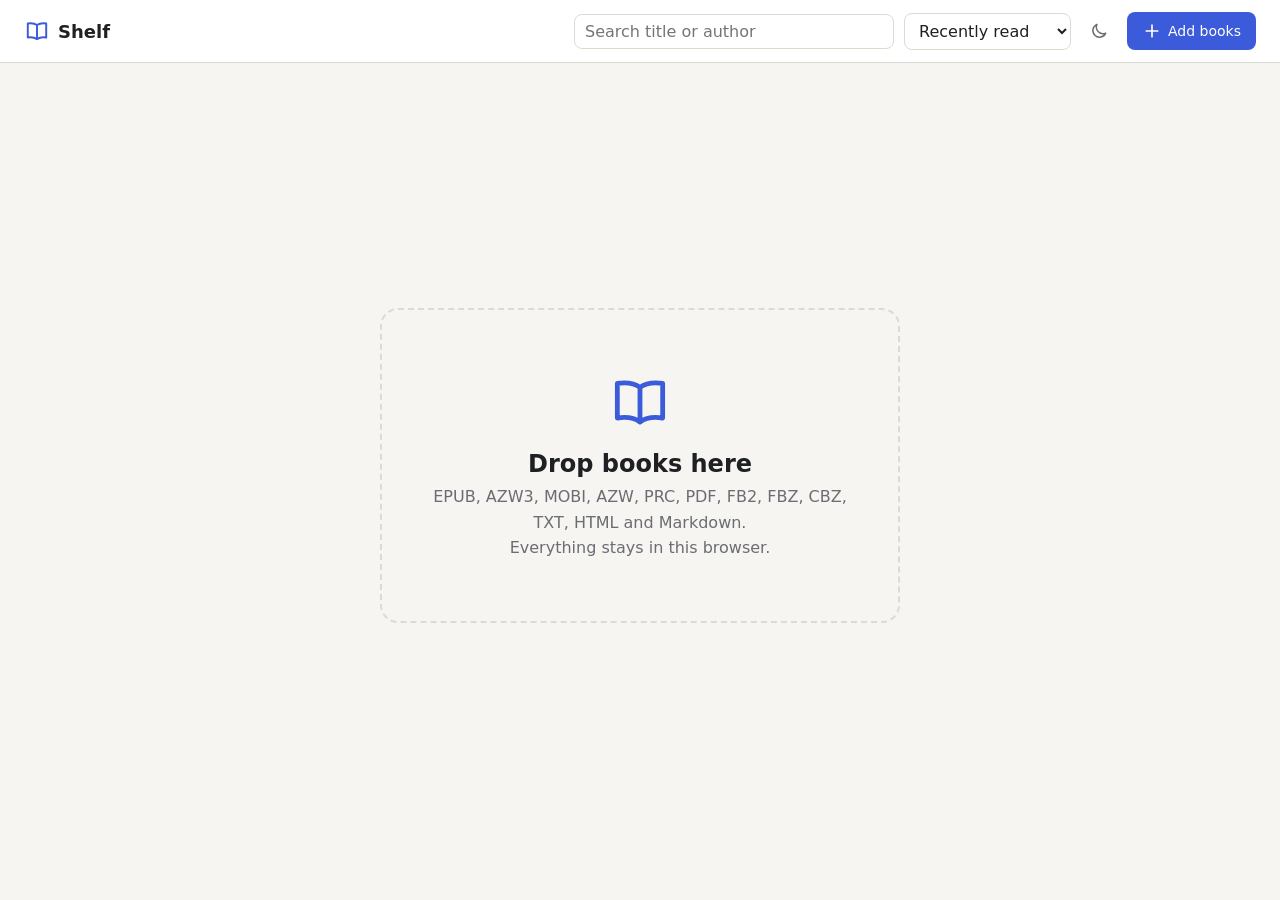
==== reader.html @ 17036d79 "Shelf: book reader extension and installable web app Reads EPUB, AZW3, MOBI, PDF, FB2, FBZ, CBZ, TXT" ====
<!DOCTYPE html>
<html lang="en">
<head>
<meta charset="utf-8">
<meta name="viewport" content="width=device-width, initial-scale=1">
<!-- Only the app's own scripts may run. Book pages inherit this policy, so scripts inside books never run. -->
<meta http-equiv="Content-Security-Policy" content="script-src 'self' 'wasm-unsafe-eval'; object-src 'none'; base-uri 'self'">
<title>Shelf</title>
<link rel="icon" href="icons/icon32.png">
<link rel="manifest" href="app.webmanifest">
<meta name="theme-color" content="#3b5bdb">
<link rel="stylesheet" href="src/style.css">
</head>
<body>
<svg width="0" height="0" style="position:absolute">
  <symbol id="i-back" viewBox="0 0 24 24"><path d="M15 18l-6-6 6-6" fill="none" stroke="currentColor" stroke-width="2" stroke-linecap="round" stroke-linejoin="round"/></symbol>
  <symbol id="i-next" viewBox="0 0 24 24"><path d="M9 18l6-6-6-6" fill="none" stroke="currentColor" stroke-width="2" stroke-linecap="round" stroke-linejoin="round"/></symbol>
  <symbol id="i-toc" viewBox="0 0 24 24"><path d="M4 6h16M4 12h16M4 18h10" fill="none" stroke="currentColor" stroke-width="2" stroke-linecap="round"/></symbol>
  <symbol id="i-font" viewBox="0 0 24 24"><path d="M3 19l5-14 5 14M5 14h6M15 19l3.5-9 3.5 9M16.2 16h4.6" fill="none" stroke="currentColor" stroke-width="1.8" stroke-linecap="round" stroke-linejoin="round"/></symbol>
  <symbol id="i-full" viewBox="0 0 24 24"><path d="M4 9V4h5M20 9V4h-5M4 15v5h5M20 15v5h-5" fill="none" stroke="currentColor" stroke-width="2" stroke-linecap="round" stroke-linejoin="round"/></symbol>
  <symbol id="i-plus" viewBox="0 0 24 24"><path d="M12 5v14M5 12h14" fill="none" stroke="currentColor" stroke-width="2" stroke-linecap="round"/></symbol>
  <symbol id="i-trash" viewBox="0 0 24 24"><path d="M4 7h16M10 11v6M14 11v6M6 7l1 13h10l1-13M9 7V4h6v3" fill="none" stroke="currentColor" stroke-width="1.8" stroke-linecap="round" stroke-linejoin="round"/></symbol>
  <symbol id="i-moon" viewBox="0 0 24 24"><path d="M20 14.5A8 8 0 0 1 9.5 4 8 8 0 1 0 20 14.5z" fill="none" stroke="currentColor" stroke-width="1.8" stroke-linejoin="round"/></symbol>
  <symbol id="i-book" viewBox="0 0 24 24"><path d="M12 6.5C10 5 7 4.5 3.5 5v13c3.5-.5 6.5 0 8.5 1.5 2-1.5 5-2 8.5-1.5V5C17 4.5 14 5 12 6.5zM12 6.5v13" fill="none" stroke="currentColor" stroke-width="1.8" stroke-linejoin="round"/></symbol>
  <symbol id="i-close" viewBox="0 0 24 24"><path d="M6 6l12 12M18 6L6 18" fill="none" stroke="currentColor" stroke-width="2" stroke-linecap="round"/></symbol>
</svg>

<!-- Library -->
<div id="library-view" class="view">
  <header class="lib-header">
    <div class="brand"><svg><use href="#i-book"/></svg><span>Shelf</span></div>
    <input id="search" type="search" placeholder="Search title or author" autocomplete="off">
    <select id="sort" title="Sort">
      <option value="opened">Recently read</option>
      <option value="added">Recently added</option>
      <option value="title">Title</option>
      <option value="author">Author</option>
    </select>
    <button id="lib-theme" class="icon-btn" title="Toggle dark mode"><svg><use href="#i-moon"/></svg></button>
    <label class="btn primary" title="Add books">
      <svg><use href="#i-plus"/></svg><span>Add books</span>
      <input id="file-input" type="file" multiple hidden
        accept=".epub,.kepub,.mobi,.azw,.azw3,.kf8,.prc,.pdb,.pdf,.fb2,.fbz,.zip,.cbz,.txt,.text,.html,.htm,.xhtml,.md,.markdown">
    </label>
  </header>
  <main class="library">
    <div id="empty-state" class="empty-state" hidden>
      <div class="drop-target">
        <svg><use href="#i-book"/></svg>
        <h2>Drop books here</h2>
        <p>EPUB, AZW3, MOBI, AZW, PRC, PDF, FB2, FBZ, CBZ, TXT, HTML and Markdown.<br>
          Everything stays in this browser.</p>
      </div>
    </div>
    <div id="grid" class="grid"></div>
  </main>
</div>

<!-- Reader -->
<div id="reader-view" class="view" hidden>
  <header class="rbar top">
    <button id="btn-library" class="icon-btn" title="Library (Esc)"><svg><use href="#i-back"/></svg></button>
    <button id="btn-toc" class="icon-btn" title="Contents (T)"><svg><use href="#i-toc"/></svg></button>
    <div class="rtitle"><span id="book-title"></span><span id="chapter-title"></span></div>
    <button id="btn-settings" class="icon-btn" title="Appearance (A)"><svg><use href="#i-font"/></svg></button>
    <button id="btn-full" class="icon-btn" title="Full screen (F)"><svg><use href="#i-full"/></svg></button>
  </header>
  <div id="stage" class="stage">
    <div id="loading" class="loading" hidden><div class="spinner"></div><span id="loading-text"></span></div>
  </div>
  <footer class="rbar bottom">
    <button id="btn-prev" class="icon-btn" title="Previous page"><svg><use href="#i-back"/></svg></button>
    <input id="progress" type="range" min="0" max="1000" value="0">
    <span id="page-label" class="page-label"></span>
    <button id="btn-next" class="icon-btn" title="Next page"><svg><use href="#i-next"/></svg></button>
  </footer>

  <aside id="toc-panel" class="drawer left" hidden>
    <div class="drawer-head"><h3>Contents</h3><button class="icon-btn" data-close><svg><use href="#i-close"/></svg></button></div>
    <nav id="toc"></nav>
  </aside>

  <aside id="settings-panel" class="drawer right" hidden>
    <div class="drawer-head"><h3>Appearance</h3><button class="icon-btn" data-close><svg><use href="#i-close"/></svg></button></div>
    <div class="settings">
      <div class="field">
        <label>Theme</label>
        <div class="seg" data-setting="theme">
          <button data-value="light" class="sw sw-light">Light</button>
          <button data-value="sepia" class="sw sw-sepia">Sepia</button>
          <button data-value="dark" class="sw sw-dark">Dark</button>
          <button data-value="black" class="sw sw-black">Black</button>
        </div>
      </div>
      <div class="field">
        <label for="s-font">Font</label>
        <select id="s-font" data-setting="fontFamily">
          <option value="original">Book's original</option>
          <option value="serif">Serif</option>
          <option value="sans">Sans-serif</option>
          <option value="mono">Monospace</option>
          <option value="custom">Other font…</option>
        </select>
        <div class="row" id="custom-font-row" hidden>
          <input id="s-custom-font" list="font-list" placeholder="Font name, e.g. Garamond" data-setting="customFont">
          <button id="btn-local-fonts" class="btn small" title="List fonts installed on this computer">Installed</button>
        </div>
        <datalist id="font-list">
          <option>Georgia</option><option>Palatino Linotype</option><option>Book Antiqua</option>
          <option>Garamond</option><option>Cambria</option><option>Constantia</option>
          <option>Times New Roman</option><option>Charter</option><option>Iowan Old Style</option>
          <option>Segoe UI</option><option>Arial</option><option>Verdana</option><option>Calibri</option>
          <option>Helvetica</option><option>Open Sans</option><option>Atkinson Hyperlegible</option>
          <option>OpenDyslexic</option><option>Consolas</option>
        </datalist>
      </div>
      <div class="field">
        <label for="s-size">Text size</label>
        <div class="size-picker">
          <button id="btn-size-down" class="btn small" title="Decrease text size">−</button>
          <select id="s-size" data-setting="textSize" title="Text size (points)">
            <option value="original">Original</option>
            <option>8</option><option>9</option><option>10</option><option>11</option><option>12</option>
            <option>14</option><option>18</option><option>24</option><option>30</option><option>36</option>
            <option>48</option><option>60</option><option>72</option><option>96</option>
          </select>
          <button id="btn-size-up" class="btn small" title="Increase text size">+</button>
        </div>
      </div>
      <div class="field">
        <label for="s-zoom">Zoom <output data-for="zoom"></output></label>
        <input id="s-zoom" type="range" min="50" max="250" step="5" data-setting="zoom">
      </div>
      <div class="field">
        <label for="s-lh">Line spacing <output data-for="lineHeight"></output></label>
        <input id="s-lh" type="range" min="0" max="2.4" step="0.1" data-setting="lineHeight">
      </div>
      <div class="field">
        <label>Alignment</label>
        <div class="seg" data-setting="align">
          <button data-value="original">Original</button>
          <button data-value="justify">Justify</button>
          <button data-value="left">Left</button>
        </div>
      </div>
      <div class="field two">
        <div>
          <label for="s-mh">Side margins <output data-for="marginSide"></output></label>
          <input id="s-mh" type="range" min="0" max="40" step="1" data-setting="marginSide">
        </div>
        <div>
          <label for="s-mv">Top/bottom <output data-for="marginV"></output></label>
          <input id="s-mv" type="range" min="0" max="120" step="4" data-setting="marginV">
        </div>
      </div>
      <div class="field">
        <label>Pages per screen</label>
        <div class="seg" data-setting="spread">
          <button data-value="auto">Auto</button>
          <button data-value="single">One</button>
          <button data-value="double">Two</button>
        </div>
      </div>
      <div class="field" data-only="pdf">
        <label>PDF layout</label>
        <div class="seg" data-setting="pdfMode">
          <button data-value="smart" title="Reflow plain text, keep original pages for figures, tables, maths and footnotes">Smart</button>
          <button data-value="original">Original pages</button>
          <button data-value="reflow">Reflow all</button>
        </div>
      </div>
      <div class="field">
        <label>Original pages in dark themes</label>
        <div class="seg" data-setting="invertFixed">
          <button data-value="auto" title="Invert text-only pages, leave photos alone">Auto</button>
          <button data-value="always">Invert</button>
          <button data-value="never">Keep</button>
        </div>
      </div>
      <div class="field checks">
        <label><input type="checkbox" data-setting="hyphenate"> Hyphenation</label>
        <label><input type="checkbox" data-setting="animate"> Page turn animation</label>
      </div>
      <button id="btn-reset" class="btn small ghost">Reset to defaults</button>
    </div>
  </aside>

  <div id="note-popup" class="note-popup" hidden>
    <div class="note-body"></div>
  </div>
</div>

<div id="drop-overlay" class="drop-overlay" hidden><div>Drop to add to your library</div></div>
<div id="toasts" class="toasts"></div>

<script type="module" src="src/app.js"></script>
</body>
</html>
---- src/style.css ----
:root {
    --bg: #f6f5f2;
    --surface: #ffffff;
    --surface-2: #efede8;
    --text: #1f2023;
    --muted: #6b6d73;
    --border: #dddad3;
    --accent: #3b5bdb;
    --accent-text: #ffffff;
    --page: #ffffff;
    --page-text: #1d1d1f;
    --shadow: 0 1px 2px rgb(0 0 0 / .06), 0 4px 16px rgb(0 0 0 / .06);
    --radius: 10px;
    color-scheme: light;
    font-family: system-ui, -apple-system, "Segoe UI", Roboto, sans-serif;
}
:root[data-theme="sepia"] {
    --bg: #ebe2cc;
    --surface: #f6efdc;
    --surface-2: #e6dcc2;
    --text: #4a3b2a;
    --muted: #84705a;
    --border: #d5c7a6;
    --accent: #9a5b22;
    --page: #f4ecd8;
    --page-text: #5b4636;
}
:root[data-theme="dark"] {
    --bg: #1b1c1f;
    --surface: #24262a;
    --surface-2: #2d3035;
    --text: #e4e4e6;
    --muted: #9a9ca3;
    --border: #383b41;
    --accent: #7c9cff;
    --accent-text: #10131a;
    --page: #212226;
    --page-text: #d6d6d9;
    --shadow: 0 1px 2px rgb(0 0 0 / .3), 0 4px 16px rgb(0 0 0 / .3);
    color-scheme: dark;
}
:root[data-theme="black"] {
    --bg: #000;
    --surface: #111214;
    --surface-2: #1b1c1f;
    --text: #d9d9dc;
    --muted: #8b8d93;
    --border: #2a2c30;
    --accent: #7c9cff;
    --accent-text: #000;
    --page: #000;
    --page-text: #c9c9cc;
    --shadow: none;
    color-scheme: dark;
}

* { box-sizing: border-box; }
html, body { margin: 0; height: 100%; }
body { background: var(--bg); color: var(--text); overflow: hidden; }
[hidden] { display: none !important; }
button, input, select { font: inherit; color: inherit; }
svg { width: 20px; height: 20px; flex: none; }

.btn {
    display: inline-flex; align-items: center; gap: 6px;
    padding: 8px 14px; border-radius: 8px; border: 1px solid var(--border);
    background: var(--surface); cursor: pointer; font-size: 14px; white-space: nowrap;
}
.btn:hover { background: var(--surface-2); }
.btn.primary { background: var(--accent); color: var(--accent-text); border-color: transparent; }
.btn.primary:hover { filter: brightness(1.08); }
.btn.small { padding: 5px 10px; font-size: 13px; }
.btn.ghost { background: transparent; }
.icon-btn {
    display: inline-grid; place-items: center; width: 36px; height: 36px; flex: none;
    border: 0; border-radius: 8px; background: transparent; cursor: pointer; color: var(--muted);
}
.icon-btn:hover { background: var(--surface-2); color: var(--text); }
.icon-btn.active { color: var(--accent); }
input[type="search"], select, .settings input:not([type]), .settings input[type="text"] {
    padding: 7px 10px; border-radius: 8px; border: 1px solid var(--border); background: var(--surface);
}
.view { position: fixed; inset: 0; display: flex; flex-direction: column; }

/* ---------- Library ---------- */
.lib-header {
    display: flex; align-items: center; gap: 10px; padding: 12px 24px;
    border-bottom: 1px solid var(--border); background: var(--surface);
}
.brand { display: flex; align-items: center; gap: 8px; font-weight: 650; font-size: 18px; margin-right: auto; }
.brand svg { color: var(--accent); width: 26px; height: 26px; }
#search { width: min(320px, 40vw); }
.library { flex: 1; overflow: auto; padding: 28px 24px 60px; }
.grid {
    display: grid; gap: 28px 22px;
    grid-template-columns: repeat(auto-fill, minmax(150px, 1fr));
    max-width: 1400px; margin: 0 auto;
}
.card { position: relative; cursor: pointer; outline: none; }
.card .cover {
    position: relative; aspect-ratio: 2 / 3; border-radius: 6px; overflow: hidden;
    background: var(--surface-2); box-shadow: var(--shadow); transition: transform .15s ease, box-shadow .15s;
}
.card:hover .cover, .card:focus-visible .cover { transform: translateY(-3px); box-shadow: 0 8px 28px rgb(0 0 0 / .18); }
.card:focus-visible .cover { outline: 2px solid var(--accent); outline-offset: 3px; }
.card .cover img { width: 100%; height: 100%; object-fit: cover; display: block; }
.card .placeholder {
    position: absolute; inset: 0; display: flex; flex-direction: column; justify-content: space-between;
    padding: 34px 14px 16px; color: #fff; font-family: Georgia, serif;
}
.card .placeholder .pt { font-size: 17px; line-height: 1.2; font-weight: 600; overflow: hidden; display: -webkit-box; -webkit-line-clamp: 6; -webkit-box-orient: vertical; }
.card .placeholder .pa { font-size: 13px; opacity: .85; }
.card .badge {
    position: absolute; top: 8px; left: 8px; font-size: 10px; font-weight: 700; letter-spacing: .04em;
    background: rgb(0 0 0 / .55); color: #fff; padding: 2px 6px; border-radius: 4px; text-transform: uppercase;
}
.card .del {
    position: absolute; top: 6px; right: 6px; width: 30px; height: 30px; border-radius: 50%;
    background: rgb(0 0 0 / .55); color: #fff; border: 0; display: grid; place-items: center;
    opacity: 0; cursor: pointer; transition: opacity .15s;
}
.card .del svg { width: 16px; height: 16px; }
.card:hover .del, .card:focus-within .del { opacity: 1; }
.card .del:hover { background: #c92a2a; }
.card .meta { padding: 10px 2px 0; }
.card .title { font-size: 14px; font-weight: 600; line-height: 1.3; overflow: hidden; display: -webkit-box; -webkit-line-clamp: 2; -webkit-box-orient: vertical; }
.card .author { font-size: 13px; color: var(--muted); margin-top: 2px; white-space: nowrap; overflow: hidden; text-overflow: ellipsis; }
.card .bar { height: 3px; border-radius: 2px; background: var(--border); margin-top: 8px; overflow: hidden; }
.card .bar i { display: block; height: 100%; background: var(--accent); }
.card.importing { pointer-events: none; }
.card.importing .cover::after {
    content: attr(data-progress); position: absolute; inset: 0; display: grid; place-items: center;
    background: rgb(0 0 0 / .55); color: #fff; font-size: 13px; text-align: center; padding: 10px;
}

.empty-state { display: grid; place-items: center; height: 100%; }
.drop-target {
    text-align: center; padding: 60px 40px; border: 2px dashed var(--border); border-radius: 18px;
    color: var(--muted); max-width: 520px;
}
.drop-target svg { width: 64px; height: 64px; color: var(--accent); }
.drop-target h2 { color: var(--text); margin: 12px 0 6px; font-weight: 600; }
.drop-target p { margin: 0; line-height: 1.6; }

.drop-overlay {
    position: fixed; inset: 0; z-index: 100; display: grid; place-items: center;
    background: color-mix(in srgb, var(--accent) 18%, transparent); backdrop-filter: blur(2px);
    pointer-events: none;
}
.drop-overlay div {
    padding: 28px 40px; border-radius: 16px; background: var(--surface); box-shadow: var(--shadow);
    font-size: 20px; font-weight: 600; border: 2px dashed var(--accent);
}

.toasts { position: fixed; bottom: 70px; left: 50%; transform: translateX(-50%); z-index: 200; display: flex; flex-direction: column; gap: 8px; align-items: center; }
.toast {
    background: var(--text); color: var(--bg); padding: 10px 16px; border-radius: 8px; font-size: 14px;
    box-shadow: var(--shadow); max-width: 80vw; animation: toast-in .2s ease;
}
.toast.error { background: #c92a2a; color: #fff; }
@keyframes toast-in { from { opacity: 0; transform: translateY(8px); } }

/* ---------- Reader ---------- */
#reader-view { background: var(--page); color: var(--page-text); }
.rbar {
    display: flex; align-items: center; gap: 4px; padding: 0 10px; height: 46px; flex: none;
    color: var(--muted); transition: opacity .2s;
}
.rbar .icon-btn { color: var(--muted); }
.rbar .icon-btn:hover { background: color-mix(in srgb, var(--page-text) 8%, transparent); color: var(--page-text); }
.rtitle {
    flex: 1; min-width: 0; text-align: center; font-size: 13px; white-space: nowrap; overflow: hidden; text-overflow: ellipsis;
}
#book-title { font-weight: 600; color: var(--page-text); }
#chapter-title:not(:empty)::before { content: " · "; }
.rbar.bottom { gap: 10px; }
#progress { flex: 1; accent-color: var(--accent); min-width: 60px; }
.page-label { font-size: 12.5px; min-width: 150px; text-align: right; font-variant-numeric: tabular-nums; white-space: nowrap; }
#reader-view.immersive .rbar { opacity: 0; pointer-events: none; }
#reader-view.immersive .rbar:hover { opacity: 1; pointer-events: auto; }

.stage { position: relative; flex: 1; overflow: hidden; user-select: text; }
.stage .page-layer { position: absolute; inset: 0; overflow: hidden; }
.stage iframe { position: absolute; top: 0; left: 0; border: 0; transform-origin: 0 0; background: transparent; }
.stage iframe.animate { transition: transform .28s cubic-bezier(.3, .7, .3, 1); }
.stage .fixed-wrap { position: absolute; inset: 0; display: flex; align-items: center; justify-content: center; gap: 0; }
.stage .fixed-page { position: relative; flex: none; box-shadow: 0 0 0 1px color-mix(in srgb, var(--page-text) 10%, transparent); background: #fff; overflow: hidden; }
.stage .fixed-page canvas { display: block; }
.stage .fixed-page iframe { position: absolute; transform-origin: 0 0; background: #fff; }
.stage .fixed-page.inverted { filter: invert(.92) hue-rotate(180deg); }
.stage .fade-in { animation: fade .18s ease; }
@keyframes fade { from { opacity: 0; } }
.loading {
    position: absolute; inset: 0; z-index: 5; display: flex; flex-direction: column; gap: 14px;
    align-items: center; justify-content: center; color: var(--muted); font-size: 14px; background: var(--page);
}
.spinner { width: 34px; height: 34px; border-radius: 50%; border: 3px solid var(--border); border-top-color: var(--accent); animation: spin .8s linear infinite; }
@keyframes spin { to { transform: rotate(360deg); } }

.drawer {
    position: fixed; top: 0; bottom: 0; z-index: 50; width: min(360px, 90vw); background: var(--surface);
    color: var(--text); box-shadow: 0 0 40px rgb(0 0 0 / .25); display: flex; flex-direction: column;
    animation: slide-l .2s ease;
}
.drawer.left { left: 0; }
.drawer.right { right: 0; animation-name: slide-r; }
@keyframes slide-l { from { transform: translateX(-30px); opacity: 0; } }
@keyframes slide-r { from { transform: translateX(30px); opacity: 0; } }
.drawer-head { display: flex; align-items: center; justify-content: space-between; padding: 10px 10px 10px 18px; border-bottom: 1px solid var(--border); }
.drawer-head h3 { margin: 0; font-size: 15px; }
#toc { overflow: auto; padding: 8px 0 30px; font-size: 14px; }
#toc ul { list-style: none; margin: 0; padding: 0; }
#toc ul ul { padding-left: 14px; }
#toc a { display: block; padding: 7px 18px; color: inherit; text-decoration: none; border-left: 3px solid transparent; line-height: 1.35; }
#toc a:hover { background: var(--surface-2); }
#toc a.current { border-left-color: var(--accent); color: var(--accent); font-weight: 600; background: var(--surface-2); }
.settings { overflow: auto; padding: 14px 18px 30px; display: flex; flex-direction: column; gap: 18px; }
.field { display: flex; flex-direction: column; gap: 8px; }
.field > label, .field.two label { font-size: 13px; font-weight: 600; color: var(--muted); display: flex; justify-content: space-between; }
.field output { font-weight: 500; font-variant-numeric: tabular-nums; }
.field.two { flex-direction: row; gap: 16px; }
.field.two > div { flex: 1; display: flex; flex-direction: column; gap: 8px; }
.field.checks { gap: 10px; }
.field.checks label { color: var(--text); font-weight: 500; justify-content: flex-start; gap: 8px; align-items: center; }
.field input[type="range"] { accent-color: var(--accent); width: 100%; }
.row { display: flex; gap: 6px; }
.size-picker { display: flex; gap: 6px; }
.size-picker select { flex: 1; text-align: center; }
.size-picker .btn { width: 36px; justify-content: center; font-size: 16px; padding: 4px 0; }
.row input { flex: 1; min-width: 0; }
.seg { display: flex; border: 1px solid var(--border); border-radius: 8px; overflow: hidden; }
.seg button { flex: 1; border: 0; background: var(--surface); padding: 7px 4px; cursor: pointer; font-size: 13px; }
.seg button + button { border-left: 1px solid var(--border); }
.seg button:hover { background: var(--surface-2); }
.seg button.on { background: var(--accent); color: var(--accent-text); }
.seg .sw-light { background: #fff; color: #222; }
.seg .sw-sepia { background: #f4ecd8; color: #5b4636; }
.seg .sw-dark { background: #26282c; color: #ddd; }
.seg .sw-black { background: #000; color: #ccc; }
.seg .sw.on { box-shadow: inset 0 0 0 2px var(--accent); }

.note-popup {
    position: fixed; z-index: 60; max-width: min(460px, 90vw); max-height: 45vh; overflow: auto;
    background: var(--surface); color: var(--text); border: 1px solid var(--border); border-radius: 10px;
    box-shadow: 0 10px 40px rgb(0 0 0 / .25); padding: 14px 18px; font-size: 15px; line-height: 1.5;
    font-family: Georgia, serif;
}
.note-popup img { max-width: 100%; }
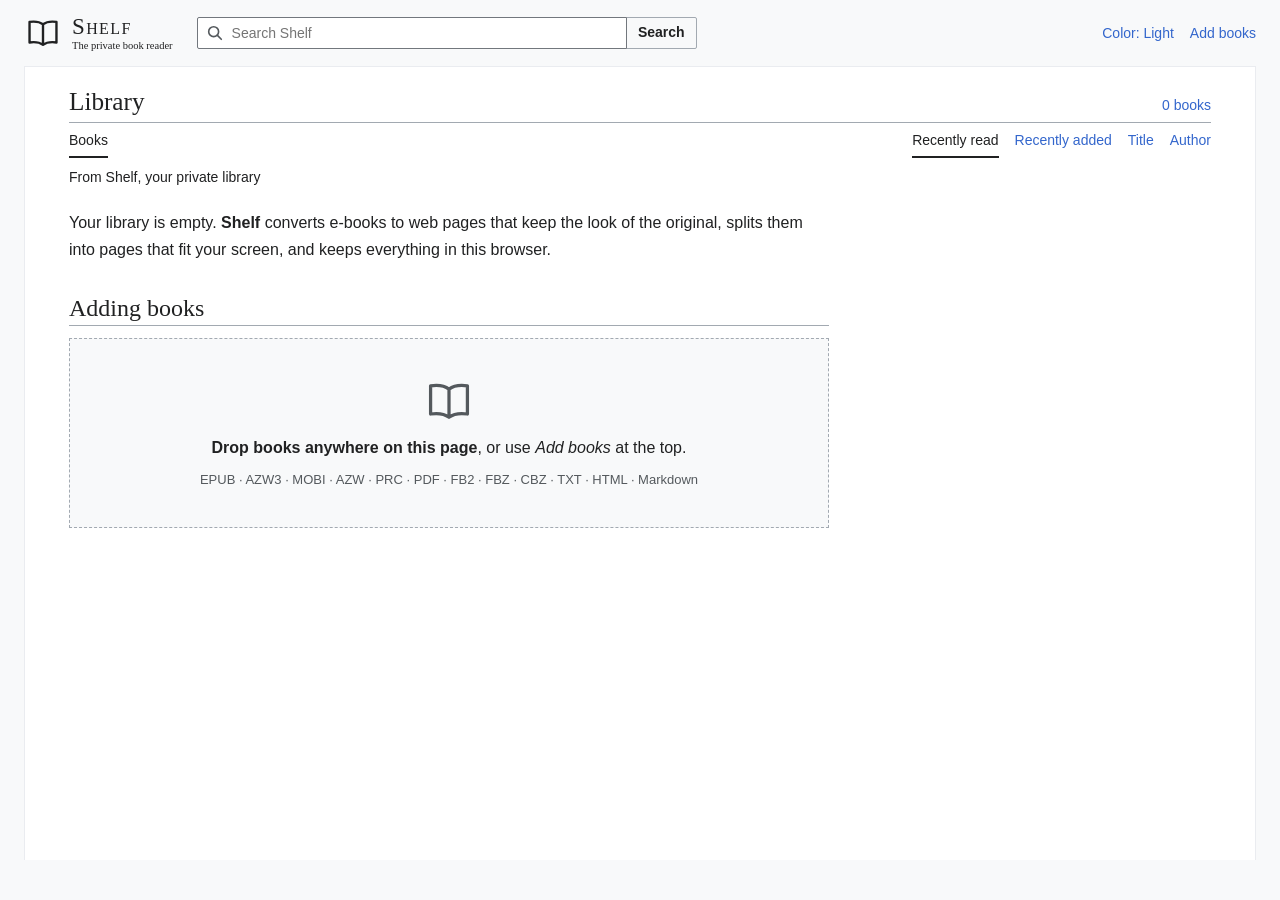
==== commit c3aae8f9: "Wikipedia-style redesign, vertical page turns, punctuation cleanup - Restyle the library and reader " ====
--- a/reader.html
+++ b/reader.html
@@ -8,52 +8,76 @@
 <title>Shelf</title>
 <link rel="icon" href="icons/icon32.png">
 <link rel="manifest" href="app.webmanifest">
-<meta name="theme-color" content="#3b5bdb">
+<meta name="theme-color" content="#f8f9fa">
 <link rel="stylesheet" href="src/style.css">
 </head>
 <body>
 <svg width="0" height="0" style="position:absolute">
-  <symbol id="i-back" viewBox="0 0 24 24"><path d="M15 18l-6-6 6-6" fill="none" stroke="currentColor" stroke-width="2" stroke-linecap="round" stroke-linejoin="round"/></symbol>
-  <symbol id="i-next" viewBox="0 0 24 24"><path d="M9 18l6-6-6-6" fill="none" stroke="currentColor" stroke-width="2" stroke-linecap="round" stroke-linejoin="round"/></symbol>
-  <symbol id="i-toc" viewBox="0 0 24 24"><path d="M4 6h16M4 12h16M4 18h10" fill="none" stroke="currentColor" stroke-width="2" stroke-linecap="round"/></symbol>
-  <symbol id="i-font" viewBox="0 0 24 24"><path d="M3 19l5-14 5 14M5 14h6M15 19l3.5-9 3.5 9M16.2 16h4.6" fill="none" stroke="currentColor" stroke-width="1.8" stroke-linecap="round" stroke-linejoin="round"/></symbol>
-  <symbol id="i-full" viewBox="0 0 24 24"><path d="M4 9V4h5M20 9V4h-5M4 15v5h5M20 15v5h-5" fill="none" stroke="currentColor" stroke-width="2" stroke-linecap="round" stroke-linejoin="round"/></symbol>
-  <symbol id="i-plus" viewBox="0 0 24 24"><path d="M12 5v14M5 12h14" fill="none" stroke="currentColor" stroke-width="2" stroke-linecap="round"/></symbol>
-  <symbol id="i-trash" viewBox="0 0 24 24"><path d="M4 7h16M10 11v6M14 11v6M6 7l1 13h10l1-13M9 7V4h6v3" fill="none" stroke="currentColor" stroke-width="1.8" stroke-linecap="round" stroke-linejoin="round"/></symbol>
-  <symbol id="i-moon" viewBox="0 0 24 24"><path d="M20 14.5A8 8 0 0 1 9.5 4 8 8 0 1 0 20 14.5z" fill="none" stroke="currentColor" stroke-width="1.8" stroke-linejoin="round"/></symbol>
-  <symbol id="i-book" viewBox="0 0 24 24"><path d="M12 6.5C10 5 7 4.5 3.5 5v13c3.5-.5 6.5 0 8.5 1.5 2-1.5 5-2 8.5-1.5V5C17 4.5 14 5 12 6.5zM12 6.5v13" fill="none" stroke="currentColor" stroke-width="1.8" stroke-linejoin="round"/></symbol>
-  <symbol id="i-close" viewBox="0 0 24 24"><path d="M6 6l12 12M18 6L6 18" fill="none" stroke="currentColor" stroke-width="2" stroke-linecap="round"/></symbol>
+  <symbol id="i-back" viewBox="0 0 20 20"><path d="M12.5 4.5 7 10l5.5 5.5" fill="none" stroke="currentColor" stroke-width="1.8" stroke-linecap="round" stroke-linejoin="round"/></symbol>
+  <symbol id="i-next" viewBox="0 0 20 20"><path d="M7.5 4.5 13 10l-5.5 5.5" fill="none" stroke="currentColor" stroke-width="1.8" stroke-linecap="round" stroke-linejoin="round"/></symbol>
+  <symbol id="i-toc" viewBox="0 0 20 20"><path d="M3 5h14M3 10h14M3 15h14" fill="none" stroke="currentColor" stroke-width="1.8" stroke-linecap="round"/></symbol>
+  <symbol id="i-font" viewBox="0 0 20 20"><path d="M2.5 16 7 4l4.5 12M4.2 11.5h5.6M12.5 16l2.75-7 2.75 7M13.4 13.8h3.7" fill="none" stroke="currentColor" stroke-width="1.6" stroke-linecap="round" stroke-linejoin="round"/></symbol>
+  <symbol id="i-full" viewBox="0 0 20 20"><path d="M3 7.5V3h4.5M17 7.5V3h-4.5M3 12.5V17h4.5M17 12.5V17h-4.5" fill="none" stroke="currentColor" stroke-width="1.8" stroke-linecap="round" stroke-linejoin="round"/></symbol>
+  <symbol id="i-plus" viewBox="0 0 20 20"><path d="M10 3.5v13M3.5 10h13" fill="none" stroke="currentColor" stroke-width="1.8" stroke-linecap="round"/></symbol>
+  <symbol id="i-trash" viewBox="0 0 20 20"><path d="M3.5 5.5h13M8.5 9v5M11.5 9v5M5 5.5l1 11h8l1-11M7.5 5.5V3h5v2.5" fill="none" stroke="currentColor" stroke-width="1.6" stroke-linecap="round" stroke-linejoin="round"/></symbol>
+  <symbol id="i-moon" viewBox="0 0 20 20"><path d="M16.5 12A7 7 0 0 1 8 3.5 7 7 0 1 0 16.5 12z" fill="none" stroke="currentColor" stroke-width="1.6" stroke-linejoin="round"/></symbol>
+  <symbol id="i-book" viewBox="0 0 24 24"><path d="M12 6.5C10 5 7 4.5 3.5 5v13c3.5-.5 6.5 0 8.5 1.5 2-1.5 5-2 8.5-1.5V5C17 4.5 14 5 12 6.5zM12 6.5v13" fill="none" stroke="currentColor" stroke-width="1.5" stroke-linejoin="round"/></symbol>
+  <symbol id="i-search" viewBox="0 0 20 20"><circle cx="8.5" cy="8.5" r="5.5" fill="none" stroke="currentColor" stroke-width="1.8"/><path d="m12.7 12.7 4.3 4.3" fill="none" stroke="currentColor" stroke-width="1.8" stroke-linecap="round"/></symbol>
+  <symbol id="i-close" viewBox="0 0 20 20"><path d="m5 5 10 10M15 5 5 15" fill="none" stroke="currentColor" stroke-width="1.8" stroke-linecap="round"/></symbol>
 </svg>
 
 <!-- Library -->
 <div id="library-view" class="view">
-  <header class="lib-header">
-    <div class="brand"><svg><use href="#i-book"/></svg><span>Shelf</span></div>
-    <input id="search" type="search" placeholder="Search title or author" autocomplete="off">
-    <select id="sort" title="Sort">
-      <option value="opened">Recently read</option>
-      <option value="added">Recently added</option>
-      <option value="title">Title</option>
-      <option value="author">Author</option>
-    </select>
-    <button id="lib-theme" class="icon-btn" title="Toggle dark mode"><svg><use href="#i-moon"/></svg></button>
-    <label class="btn primary" title="Add books">
-      <svg><use href="#i-plus"/></svg><span>Add books</span>
-      <input id="file-input" type="file" multiple hidden
-        accept=".epub,.kepub,.mobi,.azw,.azw3,.kf8,.prc,.pdb,.pdf,.fb2,.fbz,.zip,.cbz,.txt,.text,.html,.htm,.xhtml,.md,.markdown">
-    </label>
+  <header class="wk-header">
+    <a class="wk-logo" href="reader.html" title="Shelf">
+      <svg class="wk-logo-icon"><use href="#i-book"/></svg>
+      <span class="wk-wordmark"><span class="wk-wordmark-name">Shelf</span><span class="wk-wordmark-tag">The private book reader</span></span>
+    </a>
+    <form class="wk-search" role="search">
+      <div class="wk-search-input">
+        <svg><use href="#i-search"/></svg>
+        <input id="search" type="search" placeholder="Search Shelf" autocomplete="off" aria-label="Search title or author">
+      </div>
+      <button type="submit" class="btn">Search</button>
+    </form>
+    <nav class="wk-user-links">
+      <button id="lib-theme" class="wk-link" title="Change color theme"></button>
+      <label class="wk-link" title="Add books">
+        Add books
+        <input id="file-input" type="file" multiple hidden
+          accept=".epub,.kepub,.mobi,.azw,.azw3,.kf8,.prc,.pdb,.pdf,.fb2,.fbz,.zip,.cbz,.txt,.text,.html,.htm,.xhtml,.md,.markdown">
+      </label>
+    </nav>
   </header>
-  <main class="library">
-    <div id="empty-state" class="empty-state" hidden>
-      <div class="drop-target">
-        <svg><use href="#i-book"/></svg>
-        <h2>Drop books here</h2>
-        <p>EPUB, AZW3, MOBI, AZW, PRC, PDF, FB2, FBZ, CBZ, TXT, HTML and Markdown.<br>
-          Everything stays in this browser.</p>
-      </div>
-    </div>
-    <div id="grid" class="grid"></div>
-  </main>
+  <div class="wk-page-wrap">
+    <main class="library wk-page">
+      <div class="wk-titlebar">
+        <h1 class="wk-title">Library</h1>
+        <span id="book-count" class="wk-titlebar-aside"></span>
+      </div>
+      <div class="wk-toolbar">
+        <div class="wk-tabs"><span class="wk-tab selected">Books</span></div>
+        <div id="sort" class="wk-tabs" role="tablist" aria-label="Sort by">
+          <button class="wk-tab" data-sort="opened" role="tab">Recently read</button>
+          <button class="wk-tab" data-sort="added" role="tab">Recently added</button>
+          <button class="wk-tab" data-sort="title" role="tab">Title</button>
+          <button class="wk-tab" data-sort="author" role="tab">Author</button>
+        </div>
+      </div>
+      <div class="wk-sitesub">From Shelf, your private library</div>
+      <div id="empty-state" class="empty-state" hidden>
+        <p>Your library is empty. <b>Shelf</b> converts e-books to web pages that keep the look of the original,
+          splits them into pages that fit your screen, and keeps everything in this browser.</p>
+        <h2>Adding books</h2>
+        <div class="drop-target">
+          <svg><use href="#i-book"/></svg>
+          <p><b>Drop books anywhere on this page</b>, or use <i>Add books</i> at the top.</p>
+          <p class="drop-formats">EPUB · AZW3 · MOBI · AZW · PRC · PDF · FB2 · FBZ · CBZ · TXT · HTML · Markdown</p>
+        </div>
+      </div>
+      <div id="grid" class="grid"></div>
+    </main>
+  </div>
 </div>
 
 <!-- Reader -->
@@ -70,26 +94,26 @@
   </div>
   <footer class="rbar bottom">
     <button id="btn-prev" class="icon-btn" title="Previous page"><svg><use href="#i-back"/></svg></button>
-    <input id="progress" type="range" min="0" max="1000" value="0">
+    <input id="progress" type="range" min="0" max="1000" value="0" aria-label="Position in book">
     <span id="page-label" class="page-label"></span>
     <button id="btn-next" class="icon-btn" title="Next page"><svg><use href="#i-next"/></svg></button>
   </footer>
 
   <aside id="toc-panel" class="drawer left" hidden>
-    <div class="drawer-head"><h3>Contents</h3><button class="icon-btn" data-close><svg><use href="#i-close"/></svg></button></div>
+    <div class="drawer-head"><h3>Contents</h3><button class="hide-btn" data-close>hide</button></div>
     <nav id="toc"></nav>
   </aside>
 
   <aside id="settings-panel" class="drawer right" hidden>
-    <div class="drawer-head"><h3>Appearance</h3><button class="icon-btn" data-close><svg><use href="#i-close"/></svg></button></div>
+    <div class="drawer-head"><h3>Appearance</h3><button class="hide-btn" data-close>hide</button></div>
     <div class="settings">
       <div class="field">
-        <label>Theme</label>
+        <label>Color</label>
         <div class="seg" data-setting="theme">
-          <button data-value="light" class="sw sw-light">Light</button>
-          <button data-value="sepia" class="sw sw-sepia">Sepia</button>
-          <button data-value="dark" class="sw sw-dark">Dark</button>
-          <button data-value="black" class="sw sw-black">Black</button>
+          <button data-value="light">Light</button>
+          <button data-value="sepia">Sepia</button>
+          <button data-value="dark">Dark</button>
+          <button data-value="black">Black</button>
         </div>
       </div>
       <div class="field">
@@ -143,20 +167,20 @@
           <button data-value="left">Left</button>
         </div>
       </div>
-      <div class="field two">
-        <div>
-          <label for="s-mh">Side margins <output data-for="marginSide"></output></label>
-          <input id="s-mh" type="range" min="0" max="40" step="1" data-setting="marginSide">
-        </div>
-        <div>
-          <label for="s-mv">Top/bottom <output data-for="marginV"></output></label>
-          <input id="s-mv" type="range" min="0" max="120" step="4" data-setting="marginV">
-        </div>
+      <div class="field">
+        <label for="s-mh">Side margins <output data-for="marginSize"></output></label>
+        <input id="s-mh" type="range" min="0" max="3" step="1" list="margin-stops" data-setting="marginSize">
+        <datalist id="margin-stops"><option value="0"></option><option value="1"></option><option value="2"></option><option value="3"></option></datalist>
+        <div class="stops"><span>None</span><span>Narrow</span><span>Medium</span><span>Wide</span></div>
+      </div>
+      <div class="field">
+        <label for="s-mv">Top and bottom margins <output data-for="marginV"></output></label>
+        <input id="s-mv" type="range" min="0" max="120" step="4" data-setting="marginV">
       </div>
       <div class="field">
         <label>Pages per screen</label>
         <div class="seg" data-setting="spread">
-          <button data-value="auto">Auto</button>
+          <button data-value="auto">Automatic</button>
           <button data-value="single">One</button>
           <button data-value="double">Two</button>
         </div>
@@ -170,22 +194,24 @@
         </div>
       </div>
       <div class="field">
-        <label>Original pages in dark themes</label>
+        <label>Original pages in dark colors</label>
         <div class="seg" data-setting="invertFixed">
-          <button data-value="auto" title="Invert text-only pages, leave photos alone">Auto</button>
+          <button data-value="auto" title="Invert text-only pages, leave photos alone">Automatic</button>
           <button data-value="always">Invert</button>
           <button data-value="never">Keep</button>
         </div>
       </div>
       <div class="field checks">
-        <label><input type="checkbox" data-setting="hyphenate"> Hyphenation</label>
-        <label><input type="checkbox" data-setting="animate"> Page turn animation</label>
-      </div>
-      <button id="btn-reset" class="btn small ghost">Reset to defaults</button>
+        <label>Other</label>
+        <label class="check"><input type="checkbox" data-setting="hyphenate"> Hyphenation</label>
+        <label class="check"><input type="checkbox" data-setting="animate"> Page turn animation</label>
+      </div>
+      <button id="btn-reset" class="btn small">Reset to defaults</button>
     </div>
   </aside>
 
   <div id="note-popup" class="note-popup" hidden>
+    <div class="note-head">Note</div>
     <div class="note-body"></div>
   </div>
 </div>
--- a/src/style.css
+++ b/src/style.css
@@ -1,190 +1,308 @@
+/* Shelf, styled after Wikipedia's current desktop design (Vector 2022 skin + Codex tokens). */
+
 :root {
-    --bg: #f6f5f2;
-    --surface: #ffffff;
-    --surface-2: #efede8;
-    --text: #1f2023;
-    --muted: #6b6d73;
-    --border: #dddad3;
-    --accent: #3b5bdb;
-    --accent-text: #ffffff;
-    --page: #ffffff;
-    --page-text: #1d1d1f;
-    --shadow: 0 1px 2px rgb(0 0 0 / .06), 0 4px 16px rgb(0 0 0 / .06);
-    --radius: 10px;
+    --page: #ffffff;              /* article surface */
+    --bg: #f8f9fa;                /* around the article */
+    --text: #202122;
+    --text-subtle: #54595d;
+    --text-placeholder: #72777d;
+    --link: #3366cc;
+    --link-hover: #3056a9;
+    --border: #a2a9b1;
+    --border-subtle: #c8ccd1;
+    --border-muted: #eaecf0;
+    --input-border: #72777d;
+    --surface-interactive: #f8f9fa;
+    --surface-interactive-hover: #ffffff;
+    --surface-interactive-active: #dadde3;
+    --surface-subtle: #eaecf0;
+    --surface-quiet-hover: rgb(0 24 73 / .027);
+    --progressive: #3366cc;
+    --progressive-hover: #3056a9;
+    --on-progressive: #ffffff;
+    --error: #d73333;
+    --error-bg: #ffe9e5;
+    --notice-bg: #eaecf0;
+    --shadow-popup: 0 30px 90px -20px rgb(0 0 0 / .3), 0 0 1px 1px rgb(0 0 0 / .05);
+    --font-ui: sans-serif;
+    --font-heading: "Linux Libertine", "Georgia", "Times", "Source Serif 4", serif;
+    --radius: 2px;
     color-scheme: light;
-    font-family: system-ui, -apple-system, "Segoe UI", Roboto, sans-serif;
 }
 :root[data-theme="sepia"] {
+    --page: #f4ecd8;
     --bg: #ebe2cc;
-    --surface: #f6efdc;
-    --surface-2: #e6dcc2;
-    --text: #4a3b2a;
-    --muted: #84705a;
-    --border: #d5c7a6;
-    --accent: #9a5b22;
-    --page: #f4ecd8;
-    --page-text: #5b4636;
-}
-:root[data-theme="dark"] {
-    --bg: #1b1c1f;
-    --surface: #24262a;
-    --surface-2: #2d3035;
-    --text: #e4e4e6;
-    --muted: #9a9ca3;
-    --border: #383b41;
-    --accent: #7c9cff;
-    --accent-text: #10131a;
-    --page: #212226;
-    --page-text: #d6d6d9;
-    --shadow: 0 1px 2px rgb(0 0 0 / .3), 0 4px 16px rgb(0 0 0 / .3);
+    --text: #3d3122;
+    --text-subtle: #6e5c47;
+    --text-placeholder: #86745d;
+    --link: #8a4f1c;
+    --link-hover: #6f3f16;
+    --border: #b9a684;
+    --border-subtle: #cdbd9b;
+    --border-muted: #e2d6ba;
+    --input-border: #9a8768;
+    --surface-interactive: #efe5cd;
+    --surface-interactive-hover: #f7f0de;
+    --surface-interactive-active: #ddd0b2;
+    --surface-subtle: #e6dbc0;
+    --surface-quiet-hover: rgb(73 45 0 / .05);
+    --progressive: #8a4f1c;
+    --progressive-hover: #6f3f16;
+    --notice-bg: #e6dbc0;
+}
+:root[data-theme="dark"], :root[data-theme="black"] {
+    --page: #101418;
+    --bg: #202122;
+    --text: #eaecf0;
+    --text-subtle: #a2a9b1;
+    --text-placeholder: #a2a9b1;
+    --link: #88a3e8;
+    --link-hover: #a6bbf5;
+    --border: #72777d;
+    --border-subtle: #54595d;
+    --border-muted: #27292d;
+    --input-border: #72777d;
+    --surface-interactive: #27292d;
+    --surface-interactive-hover: #404244;
+    --surface-interactive-active: #54595d;
+    --surface-subtle: #27292d;
+    --surface-quiet-hover: rgb(255 255 255 / .05);
+    --progressive: #6485d1;
+    --progressive-hover: #88a3e8;
+    --on-progressive: #101418;
+    --error: #fd7865;
+    --error-bg: #3c1a19;
+    --notice-bg: #27292d;
+    --shadow-popup: 0 30px 90px -20px rgb(0 0 0 / .7), 0 0 1px 1px rgb(255 255 255 / .08);
     color-scheme: dark;
 }
 :root[data-theme="black"] {
-    --bg: #000;
-    --surface: #111214;
-    --surface-2: #1b1c1f;
-    --text: #d9d9dc;
-    --muted: #8b8d93;
-    --border: #2a2c30;
-    --accent: #7c9cff;
-    --accent-text: #000;
-    --page: #000;
-    --page-text: #c9c9cc;
-    --shadow: none;
-    color-scheme: dark;
+    --page: #000000;
+    --bg: #000000;
+    --border-muted: #1b1c1e;
+    --surface-subtle: #1b1c1e;
 }
 
 * { box-sizing: border-box; }
 html, body { margin: 0; height: 100%; }
-body { background: var(--bg); color: var(--text); overflow: hidden; }
+body {
+    background: var(--bg); color: var(--text); overflow: hidden;
+    font-family: var(--font-ui); font-size: 14px; line-height: 1.6;
+}
 [hidden] { display: none !important; }
 button, input, select { font: inherit; color: inherit; }
 svg { width: 20px; height: 20px; flex: none; }
-
+a { color: var(--link); }
+
+/* ---------- Codex-style controls ---------- */
 .btn {
-    display: inline-flex; align-items: center; gap: 6px;
-    padding: 8px 14px; border-radius: 8px; border: 1px solid var(--border);
-    background: var(--surface); cursor: pointer; font-size: 14px; white-space: nowrap;
-}
-.btn:hover { background: var(--surface-2); }
-.btn.primary { background: var(--accent); color: var(--accent-text); border-color: transparent; }
-.btn.primary:hover { filter: brightness(1.08); }
-.btn.small { padding: 5px 10px; font-size: 13px; }
-.btn.ghost { background: transparent; }
+    display: inline-flex; align-items: center; justify-content: center; gap: 6px;
+    min-height: 32px; padding: 0 11px; border-radius: var(--radius);
+    border: 1px solid var(--border); background: var(--surface-interactive); color: var(--text);
+    font-weight: 700; font-size: 14px; cursor: pointer; white-space: nowrap; line-height: 1.4;
+}
+.btn:hover { background: var(--surface-interactive-hover); border-color: var(--input-border); }
+.btn:active { background: var(--surface-interactive-active); }
+.btn:focus-visible { outline: none; border-color: var(--progressive); box-shadow: inset 0 0 0 1px var(--progressive); }
+.btn.primary { background: var(--progressive); border-color: var(--progressive); color: var(--on-progressive); }
+.btn.primary:hover { background: var(--progressive-hover); border-color: var(--progressive-hover); }
+.btn.small { min-height: 32px; padding: 0 10px; }
 .icon-btn {
-    display: inline-grid; place-items: center; width: 36px; height: 36px; flex: none;
-    border: 0; border-radius: 8px; background: transparent; cursor: pointer; color: var(--muted);
-}
-.icon-btn:hover { background: var(--surface-2); color: var(--text); }
-.icon-btn.active { color: var(--accent); }
+    display: inline-grid; place-items: center; width: 32px; height: 32px; flex: none;
+    border: 1px solid transparent; border-radius: var(--radius); background: transparent; cursor: pointer; color: var(--text);
+}
+.icon-btn:hover { background: var(--surface-quiet-hover); }
+.icon-btn:active { background: var(--surface-interactive-active); }
+.icon-btn:focus-visible { outline: none; border-color: var(--progressive); box-shadow: inset 0 0 0 1px var(--progressive); }
+.icon-btn.active { color: var(--progressive); }
+.hide-btn {
+    border: 0; border-radius: var(--radius); background: var(--surface-subtle); color: var(--text);
+    font-size: 12px; padding: 2px 8px; cursor: pointer; line-height: 1.6;
+}
+.hide-btn:hover { background: var(--surface-interactive-active); }
 input[type="search"], select, .settings input:not([type]), .settings input[type="text"] {
-    padding: 7px 10px; border-radius: 8px; border: 1px solid var(--border); background: var(--surface);
-}
+    min-height: 32px; padding: 4px 8px; border-radius: var(--radius); font-size: 14px;
+    border: 1px solid var(--input-border); background: var(--page); color: var(--text);
+}
+input[type="search"]:focus, select:focus, .settings input:not([type]):focus {
+    outline: none; border-color: var(--progressive); box-shadow: inset 0 0 0 1px var(--progressive);
+}
+input[type="range"], input[type="checkbox"] { accent-color: var(--progressive); }
 .view { position: fixed; inset: 0; display: flex; flex-direction: column; }
 
-/* ---------- Library ---------- */
-.lib-header {
-    display: flex; align-items: center; gap: 10px; padding: 12px 24px;
-    border-bottom: 1px solid var(--border); background: var(--surface);
-}
-.brand { display: flex; align-items: center; gap: 8px; font-weight: 650; font-size: 18px; margin-right: auto; }
-.brand svg { color: var(--accent); width: 26px; height: 26px; }
-#search { width: min(320px, 40vw); }
-.library { flex: 1; overflow: auto; padding: 28px 24px 60px; }
+/* ---------- Library: header ---------- */
+.wk-header {
+    display: flex; align-items: center; gap: 24px; padding: 8px 24px; min-height: 66px; flex: none;
+    background: var(--bg);
+}
+.wk-logo { display: flex; align-items: center; gap: 10px; color: var(--text); text-decoration: none; flex: none; }
+.wk-logo-icon { width: 38px; height: 38px; color: var(--text); }
+.wk-wordmark { display: flex; flex-direction: column; line-height: 1; }
+.wk-wordmark-name {
+    font-family: var(--font-heading); font-size: 23px; font-variant: small-caps; letter-spacing: .06em;
+}
+.wk-wordmark-tag { font-family: var(--font-heading); font-size: 10.5px; color: var(--text); margin-top: 3px; }
+.wk-search { display: flex; flex: 1; max-width: 500px; }
+.wk-search-input { position: relative; flex: 1; display: flex; }
+.wk-search-input svg { position: absolute; left: 9px; top: 50%; transform: translateY(-50%); width: 18px; height: 18px; color: var(--text-subtle); pointer-events: none; }
+.wk-search-input input { flex: 1; padding-left: 34px; border-radius: var(--radius) 0 0 var(--radius); }
+.wk-search .btn { border-radius: 0 var(--radius) var(--radius) 0; margin-left: -1px; }
+.wk-user-links { margin-left: auto; display: flex; gap: 16px; align-items: center; }
+.wk-link {
+    background: none; border: 0; padding: 0; color: var(--link); cursor: pointer; font-size: 14px;
+}
+.wk-link:hover { text-decoration: underline; }
+
+/* ---------- Library: article page ---------- */
+.wk-page-wrap { flex: 1; overflow: auto; padding: 0 24px 40px; }
+.wk-page {
+    max-width: 1400px; margin: 0 auto; background: var(--page); min-height: 100%;
+    padding: 18px 44px 60px; border: 1px solid var(--border-muted); border-bottom: 0;
+}
+.wk-titlebar {
+    display: flex; align-items: baseline; justify-content: space-between; gap: 16px;
+    border-bottom: 1px solid var(--border); padding-bottom: 2px;
+}
+.wk-title { font-family: var(--font-heading); font-weight: 400; font-size: 1.8em; line-height: 1.375; margin: 0; }
+.wk-titlebar-aside { color: var(--link); font-size: 14px; white-space: nowrap; }
+.wk-toolbar { display: flex; justify-content: space-between; align-items: stretch; margin-bottom: 8px; }
+.wk-tabs { display: flex; gap: 16px; }
+.wk-tab {
+    position: relative; background: none; border: 0; padding: 6px 0 7px; font-size: 14px;
+    color: var(--link); cursor: pointer;
+}
+.wk-tab:hover { color: var(--link-hover); }
+.wk-tab.selected { color: var(--text); cursor: default; }
+.wk-tab.selected::after { content: ""; position: absolute; left: 0; right: 0; bottom: 0; height: 2px; background: var(--text); }
+.wk-sitesub { font-size: 14px; color: var(--text); margin: 4px 0 22px; }
+
 .grid {
-    display: grid; gap: 28px 22px;
+    display: grid; gap: 26px 22px;
     grid-template-columns: repeat(auto-fill, minmax(150px, 1fr));
-    max-width: 1400px; margin: 0 auto;
 }
 .card { position: relative; cursor: pointer; outline: none; }
 .card .cover {
-    position: relative; aspect-ratio: 2 / 3; border-radius: 6px; overflow: hidden;
-    background: var(--surface-2); box-shadow: var(--shadow); transition: transform .15s ease, box-shadow .15s;
-}
-.card:hover .cover, .card:focus-visible .cover { transform: translateY(-3px); box-shadow: 0 8px 28px rgb(0 0 0 / .18); }
-.card:focus-visible .cover { outline: 2px solid var(--accent); outline-offset: 3px; }
+    position: relative; aspect-ratio: 2 / 3; overflow: hidden;
+    border: 1px solid var(--border-subtle); padding: 3px; background: var(--bg);
+}
 .card .cover img { width: 100%; height: 100%; object-fit: cover; display: block; }
+.card:focus-visible .cover { outline: 2px solid var(--progressive); outline-offset: 2px; }
 .card .placeholder {
-    position: absolute; inset: 0; display: flex; flex-direction: column; justify-content: space-between;
-    padding: 34px 14px 16px; color: #fff; font-family: Georgia, serif;
-}
-.card .placeholder .pt { font-size: 17px; line-height: 1.2; font-weight: 600; overflow: hidden; display: -webkit-box; -webkit-line-clamp: 6; -webkit-box-orient: vertical; }
-.card .placeholder .pa { font-size: 13px; opacity: .85; }
+    position: absolute; inset: 3px; display: flex; flex-direction: column; justify-content: center; gap: 10px;
+    padding: 16px 12px; text-align: center; background: var(--surface-subtle); color: var(--text);
+    border: 1px solid var(--border-muted);
+}
+.card .placeholder .pt {
+    font-family: var(--font-heading); font-size: 17px; line-height: 1.25; overflow: hidden;
+    display: -webkit-box; -webkit-line-clamp: 6; -webkit-box-orient: vertical;
+}
+.card .placeholder .pa { font-size: 12px; color: var(--text-subtle); }
+.card .placeholder .pt::after { content: ""; display: block; width: 40px; height: 1px; background: var(--border); margin: 10px auto 0; }
 .card .badge {
-    position: absolute; top: 8px; left: 8px; font-size: 10px; font-weight: 700; letter-spacing: .04em;
-    background: rgb(0 0 0 / .55); color: #fff; padding: 2px 6px; border-radius: 4px; text-transform: uppercase;
+    position: absolute; top: 8px; left: 8px; font-size: 11px; font-weight: 700; letter-spacing: .02em;
+    background: var(--page); color: var(--text-subtle); border: 1px solid var(--border-subtle);
+    padding: 0 5px; border-radius: var(--radius); text-transform: uppercase; line-height: 1.6;
 }
 .card .del {
-    position: absolute; top: 6px; right: 6px; width: 30px; height: 30px; border-radius: 50%;
-    background: rgb(0 0 0 / .55); color: #fff; border: 0; display: grid; place-items: center;
-    opacity: 0; cursor: pointer; transition: opacity .15s;
+    position: absolute; top: 6px; right: 6px; width: 28px; height: 28px; border-radius: var(--radius);
+    background: var(--page); color: var(--error); border: 1px solid var(--border);
+    display: grid; place-items: center; opacity: 0; cursor: pointer; transition: opacity .1s;
 }
 .card .del svg { width: 16px; height: 16px; }
 .card:hover .del, .card:focus-within .del { opacity: 1; }
-.card .del:hover { background: #c92a2a; }
-.card .meta { padding: 10px 2px 0; }
-.card .title { font-size: 14px; font-weight: 600; line-height: 1.3; overflow: hidden; display: -webkit-box; -webkit-line-clamp: 2; -webkit-box-orient: vertical; }
-.card .author { font-size: 13px; color: var(--muted); margin-top: 2px; white-space: nowrap; overflow: hidden; text-overflow: ellipsis; }
-.card .bar { height: 3px; border-radius: 2px; background: var(--border); margin-top: 8px; overflow: hidden; }
-.card .bar i { display: block; height: 100%; background: var(--accent); }
+.card .del:hover { background: var(--error-bg); border-color: var(--error); }
+.card .meta { padding: 6px 1px 0; }
+.card .title {
+    font-size: 14px; line-height: 1.4; color: var(--link); overflow: hidden;
+    display: -webkit-box; -webkit-line-clamp: 2; -webkit-box-orient: vertical;
+}
+.card:hover .title { text-decoration: underline; }
+.card .author { font-size: 13px; color: var(--text-subtle); white-space: nowrap; overflow: hidden; text-overflow: ellipsis; }
+.card .bar { height: 2px; background: var(--border-muted); margin-top: 6px; overflow: hidden; }
+.card .bar i { display: block; height: 100%; background: var(--progressive); }
 .card.importing { pointer-events: none; }
 .card.importing .cover::after {
     content: attr(data-progress); position: absolute; inset: 0; display: grid; place-items: center;
-    background: rgb(0 0 0 / .55); color: #fff; font-size: 13px; text-align: center; padding: 10px;
-}
-
-.empty-state { display: grid; place-items: center; height: 100%; }
+    background: color-mix(in srgb, var(--page) 80%, transparent); color: var(--text); font-size: 13px; text-align: center; padding: 10px;
+}
+
+.empty-state { max-width: 760px; font-size: 16px; line-height: 1.65; }
+.empty-state h2 {
+    font-family: var(--font-heading); font-weight: 400; font-size: 1.5em; line-height: 1.375;
+    border-bottom: 1px solid var(--border); margin: 1.2em 0 .5em;
+}
 .drop-target {
-    text-align: center; padding: 60px 40px; border: 2px dashed var(--border); border-radius: 18px;
-    color: var(--muted); max-width: 520px;
-}
-.drop-target svg { width: 64px; height: 64px; color: var(--accent); }
-.drop-target h2 { color: var(--text); margin: 12px 0 6px; font-weight: 600; }
-.drop-target p { margin: 0; line-height: 1.6; }
+    display: grid; justify-items: center; text-align: center; padding: 36px 24px;
+    border: 1px dashed var(--border); background: var(--bg); color: var(--text);
+}
+.drop-target svg { width: 52px; height: 52px; color: var(--text-subtle); }
+.drop-target p { margin: 8px 0 0; }
+.drop-target .drop-formats { font-size: 13px; color: var(--text-subtle); }
 
 .drop-overlay {
     position: fixed; inset: 0; z-index: 100; display: grid; place-items: center;
-    background: color-mix(in srgb, var(--accent) 18%, transparent); backdrop-filter: blur(2px);
-    pointer-events: none;
+    background: color-mix(in srgb, var(--page) 70%, transparent); pointer-events: none;
 }
 .drop-overlay div {
-    padding: 28px 40px; border-radius: 16px; background: var(--surface); box-shadow: var(--shadow);
-    font-size: 20px; font-weight: 600; border: 2px dashed var(--accent);
-}
-
-.toasts { position: fixed; bottom: 70px; left: 50%; transform: translateX(-50%); z-index: 200; display: flex; flex-direction: column; gap: 8px; align-items: center; }
+    padding: 22px 36px; background: var(--page); box-shadow: var(--shadow-popup); border-radius: var(--radius);
+    font-family: var(--font-heading); font-size: 22px; border: 1px dashed var(--progressive);
+}
+
+.toasts { position: fixed; bottom: 64px; left: 50%; transform: translateX(-50%); z-index: 200; display: flex; flex-direction: column; gap: 8px; align-items: center; }
 .toast {
-    background: var(--text); color: var(--bg); padding: 10px 16px; border-radius: 8px; font-size: 14px;
-    box-shadow: var(--shadow); max-width: 80vw; animation: toast-in .2s ease;
-}
-.toast.error { background: #c92a2a; color: #fff; }
-@keyframes toast-in { from { opacity: 0; transform: translateY(8px); } }
+    background: var(--notice-bg); color: var(--text); border: 1px solid var(--border);
+    padding: 8px 14px 8px 36px; border-radius: var(--radius); font-size: 14px; position: relative;
+    max-width: 80vw; animation: toast-in .15s ease;
+}
+.toast::before {
+    content: "i"; position: absolute; left: 10px; top: 50%; transform: translateY(-50%);
+    width: 16px; height: 16px; border-radius: 50%; background: var(--text-subtle); color: var(--page);
+    font: 700 11px/16px Georgia, serif; text-align: center;
+}
+.toast.error { background: var(--error-bg); border-color: var(--error); }
+.toast.error::before { content: "!"; background: var(--error); font-family: var(--font-ui); }
+@keyframes toast-in { from { opacity: 0; transform: translateY(6px); } }
 
 /* ---------- Reader ---------- */
-#reader-view { background: var(--page); color: var(--page-text); }
+#reader-view {
+    display: grid; background: var(--page); color: var(--text);
+    grid-template: "top top top" auto "toc main app" minmax(0, 1fr) "toc bottom app" auto / auto minmax(0, 1fr) auto;
+}
 .rbar {
-    display: flex; align-items: center; gap: 4px; padding: 0 10px; height: 46px; flex: none;
-    color: var(--muted); transition: opacity .2s;
-}
-.rbar .icon-btn { color: var(--muted); }
-.rbar .icon-btn:hover { background: color-mix(in srgb, var(--page-text) 8%, transparent); color: var(--page-text); }
-.rtitle {
-    flex: 1; min-width: 0; text-align: center; font-size: 13px; white-space: nowrap; overflow: hidden; text-overflow: ellipsis;
-}
-#book-title { font-weight: 600; color: var(--page-text); }
-#chapter-title:not(:empty)::before { content: " · "; }
-.rbar.bottom { gap: 10px; }
-#progress { flex: 1; accent-color: var(--accent); min-width: 60px; }
-.page-label { font-size: 12.5px; min-width: 150px; text-align: right; font-variant-numeric: tabular-nums; white-space: nowrap; }
+    display: flex; align-items: center; gap: 4px; padding: 0 12px; height: 48px;
+    transition: opacity .2s; background: var(--page);
+}
+.rbar.top { grid-area: top; border-bottom: 1px solid var(--border-muted); }
+.rbar.bottom { grid-area: bottom; gap: 10px; border-top: 1px solid var(--border-muted); height: 42px; }
+.rtitle { flex: 1; min-width: 0; padding: 0 10px; white-space: nowrap; overflow: hidden; text-overflow: ellipsis; }
+#book-title { font-family: var(--font-heading); font-size: 20px; color: var(--text); }
+#chapter-title { font-size: 14px; color: var(--text-subtle); margin-left: 12px; }
+#progress { flex: 1; min-width: 60px; }
+.page-label { font-size: 13px; color: var(--text-subtle); min-width: 150px; text-align: right; font-variant-numeric: tabular-nums; white-space: nowrap; }
 #reader-view.immersive .rbar { opacity: 0; pointer-events: none; }
 #reader-view.immersive .rbar:hover { opacity: 1; pointer-events: auto; }
 
-.stage { position: relative; flex: 1; overflow: hidden; user-select: text; }
+.stage { grid-area: main; position: relative; overflow: hidden; user-select: text; }
 .stage .page-layer { position: absolute; inset: 0; overflow: hidden; }
 .stage iframe { position: absolute; top: 0; left: 0; border: 0; transform-origin: 0 0; background: transparent; }
-.stage iframe.animate { transition: transform .28s cubic-bezier(.3, .7, .3, 1); }
-.stage .fixed-wrap { position: absolute; inset: 0; display: flex; align-items: center; justify-content: center; gap: 0; }
-.stage .fixed-page { position: relative; flex: none; box-shadow: 0 0 0 1px color-mix(in srgb, var(--page-text) 10%, transparent); background: #fff; overflow: hidden; }
+/* Vertical page turns (see Paginator#turn): only the page area moves; the rest of the
+   screen just switches. */
+.stage { view-transition-name: page; }
+::view-transition-old(root), ::view-transition-new(root) { animation: none; }
+::view-transition-group(page) { overflow: clip; animation-duration: .3s; }
+::view-transition-old(page), ::view-transition-new(page) {
+    height: 100%; animation: .3s cubic-bezier(.3, .7, .3, 1) both;
+}
+::view-transition-old(page) { animation-name: page-out-up; }
+::view-transition-new(page) { animation-name: page-in-up; }
+:root[data-turn="prev"]::view-transition-old(page) { animation-name: page-out-down; }
+:root[data-turn="prev"]::view-transition-new(page) { animation-name: page-in-down; }
+@keyframes page-out-up { to { transform: translateY(-100%); } }
+@keyframes page-in-up { from { transform: translateY(100%); } }
+@keyframes page-out-down { to { transform: translateY(100%); } }
+@keyframes page-in-down { from { transform: translateY(-100%); } }
+.stage .fixed-wrap { position: absolute; inset: 0; display: flex; align-items: center; justify-content: center; }
+.stage .fixed-page { position: relative; flex: none; box-shadow: 0 0 0 1px var(--border-subtle); background: #fff; overflow: hidden; }
 .stage .fixed-page canvas { display: block; }
 .stage .fixed-page iframe { position: absolute; transform-origin: 0 0; background: #fff; }
 .stage .fixed-page.inverted { filter: invert(.92) hue-rotate(180deg); }
@@ -192,57 +310,79 @@
 @keyframes fade { from { opacity: 0; } }
 .loading {
     position: absolute; inset: 0; z-index: 5; display: flex; flex-direction: column; gap: 14px;
-    align-items: center; justify-content: center; color: var(--muted); font-size: 14px; background: var(--page);
-}
-.spinner { width: 34px; height: 34px; border-radius: 50%; border: 3px solid var(--border); border-top-color: var(--accent); animation: spin .8s linear infinite; }
+    align-items: center; justify-content: center; color: var(--text-subtle); font-size: 14px; background: var(--page);
+}
+.spinner { width: 32px; height: 32px; border-radius: 50%; border: 3px solid var(--border-muted); border-top-color: var(--progressive); animation: spin .8s linear infinite; }
 @keyframes spin { to { transform: rotate(360deg); } }
 
-.drawer {
-    position: fixed; top: 0; bottom: 0; z-index: 50; width: min(360px, 90vw); background: var(--surface);
-    color: var(--text); box-shadow: 0 0 40px rgb(0 0 0 / .25); display: flex; flex-direction: column;
-    animation: slide-l .2s ease;
-}
-.drawer.left { left: 0; }
-.drawer.right { right: 0; animation-name: slide-r; }
-@keyframes slide-l { from { transform: translateX(-30px); opacity: 0; } }
-@keyframes slide-r { from { transform: translateX(30px); opacity: 0; } }
-.drawer-head { display: flex; align-items: center; justify-content: space-between; padding: 10px 10px 10px 18px; border-bottom: 1px solid var(--border); }
-.drawer-head h3 { margin: 0; font-size: 15px; }
-#toc { overflow: auto; padding: 8px 0 30px; font-size: 14px; }
+/* Pinned side columns, like Wikipedia's "Contents" and "Appearance". */
+.drawer { display: flex; flex-direction: column; min-height: 0; background: var(--page); color: var(--text); }
+.drawer.left { grid-area: toc; width: 260px; padding: 12px 8px 0 20px; }
+.drawer.right { grid-area: app; width: 260px; padding: 12px 20px 0 8px; }
+.drawer-head {
+    display: flex; align-items: center; justify-content: space-between; gap: 8px;
+    padding-bottom: 6px; margin-bottom: 6px; border-bottom: 1px solid var(--border-muted);
+}
+.drawer-head h3 { margin: 0; font-size: 14px; font-weight: 700; }
+#toc { overflow: auto; padding: 4px 0 30px; font-size: 14px; }
 #toc ul { list-style: none; margin: 0; padding: 0; }
-#toc ul ul { padding-left: 14px; }
-#toc a { display: block; padding: 7px 18px; color: inherit; text-decoration: none; border-left: 3px solid transparent; line-height: 1.35; }
-#toc a:hover { background: var(--surface-2); }
-#toc a.current { border-left-color: var(--accent); color: var(--accent); font-weight: 600; background: var(--surface-2); }
-.settings { overflow: auto; padding: 14px 18px 30px; display: flex; flex-direction: column; gap: 18px; }
-.field { display: flex; flex-direction: column; gap: 8px; }
-.field > label, .field.two label { font-size: 13px; font-weight: 600; color: var(--muted); display: flex; justify-content: space-between; }
-.field output { font-weight: 500; font-variant-numeric: tabular-nums; }
-.field.two { flex-direction: row; gap: 16px; }
-.field.two > div { flex: 1; display: flex; flex-direction: column; gap: 8px; }
-.field.checks { gap: 10px; }
-.field.checks label { color: var(--text); font-weight: 500; justify-content: flex-start; gap: 8px; align-items: center; }
-.field input[type="range"] { accent-color: var(--accent); width: 100%; }
+#toc ul ul { padding-left: 12px; }
+#toc a { display: block; padding: 3px 0; color: var(--link); text-decoration: none; line-height: 1.4; }
+#toc a:hover { text-decoration: underline; }
+#toc a.current { color: var(--text); font-weight: 700; }
+#toc p { color: var(--text-subtle); }
+.settings { overflow: hidden auto; padding: 4px 2px 30px 0; display: flex; flex-direction: column; gap: 14px; }
+.field { display: flex; flex-direction: column; gap: 6px; }
+.field > label:first-child { font-size: 14px; color: var(--text-subtle); display: flex; justify-content: space-between; }
+.field output { color: var(--text); font-variant-numeric: tabular-nums; }
+.field input[type="range"] { width: 100%; margin: 0; }
+.stops { display: flex; justify-content: space-between; font-size: 12px; color: var(--text-subtle); margin-top: -4px; }
+.field.checks { gap: 6px; }
+.field .check { display: flex; align-items: center; gap: 8px; font-size: 14px; color: var(--text); cursor: pointer; }
+.field .check input { width: 18px; height: 18px; margin: 0; }
 .row { display: flex; gap: 6px; }
-.size-picker { display: flex; gap: 6px; }
-.size-picker select { flex: 1; text-align: center; }
-.size-picker .btn { width: 36px; justify-content: center; font-size: 16px; padding: 4px 0; }
 .row input { flex: 1; min-width: 0; }
-.seg { display: flex; border: 1px solid var(--border); border-radius: 8px; overflow: hidden; }
-.seg button { flex: 1; border: 0; background: var(--surface); padding: 7px 4px; cursor: pointer; font-size: 13px; }
-.seg button + button { border-left: 1px solid var(--border); }
-.seg button:hover { background: var(--surface-2); }
-.seg button.on { background: var(--accent); color: var(--accent-text); }
-.seg .sw-light { background: #fff; color: #222; }
-.seg .sw-sepia { background: #f4ecd8; color: #5b4636; }
-.seg .sw-dark { background: #26282c; color: #ddd; }
-.seg .sw-black { background: #000; color: #ccc; }
-.seg .sw.on { box-shadow: inset 0 0 0 2px var(--accent); }
-
+.size-picker { display: flex; min-width: 0; }
+.size-picker select { flex: 1; min-width: 0; text-align: center; border-radius: 0; margin: 0 -1px; position: relative; }
+.size-picker select:focus { z-index: 1; }
+.size-picker .btn { width: 34px; padding: 0; font-size: 16px; }
+.size-picker .btn:first-child { border-radius: var(--radius) 0 0 var(--radius); }
+.size-picker .btn:last-child { border-radius: 0 var(--radius) var(--radius) 0; }
+/* Option groups look like Codex radio buttons. */
+.seg { display: flex; flex-direction: column; gap: 2px; }
+.seg button {
+    display: flex; align-items: center; gap: 8px; border: 0; background: none; padding: 3px 0;
+    cursor: pointer; font-size: 14px; color: var(--text); text-align: left;
+}
+.seg button::before {
+    content: ""; flex: none; width: 18px; height: 18px; border-radius: 50%;
+    border: 1px solid var(--input-border); background: var(--page); transition: border-width .1s;
+}
+.seg button:hover::before { border-color: var(--progressive); }
+.seg button.on::before { border: 6px solid var(--progressive); }
+.seg button:focus-visible { outline: none; }
+.seg button:focus-visible::before { box-shadow: 0 0 0 1px var(--page), 0 0 0 3px var(--progressive); }
+#btn-reset { align-self: flex-start; }
+
+/* Narrow windows: the side columns become overlays. */
+@media (max-width: 1000px) {
+    .drawer {
+        position: fixed; top: 48px; bottom: 0; z-index: 50; width: min(300px, 88vw) !important;
+        box-shadow: var(--shadow-popup); padding: 12px 16px 0 !important;
+    }
+    .drawer.left { left: 0; }
+    .drawer.right { right: 0; }
+}
+
+/* Footnotes appear like Wikipedia's reference previews. */
 .note-popup {
-    position: fixed; z-index: 60; max-width: min(460px, 90vw); max-height: 45vh; overflow: auto;
-    background: var(--surface); color: var(--text); border: 1px solid var(--border); border-radius: 10px;
-    box-shadow: 0 10px 40px rgb(0 0 0 / .25); padding: 14px 18px; font-size: 15px; line-height: 1.5;
-    font-family: Georgia, serif;
+    position: fixed; z-index: 60; width: min(420px, 90vw); max-height: 45vh; overflow: auto;
+    background: var(--page); color: var(--text); border-radius: var(--radius);
+    box-shadow: var(--shadow-popup); padding: 12px 16px 14px; font-size: 14px; line-height: 1.6;
+}
+.note-head {
+    font-size: 12px; font-weight: 700; color: var(--text-subtle); text-transform: uppercase;
+    letter-spacing: .06em; margin-bottom: 6px;
 }
 .note-popup img { max-width: 100%; }
+.note-popup p { margin: 0 0 .5em; }
